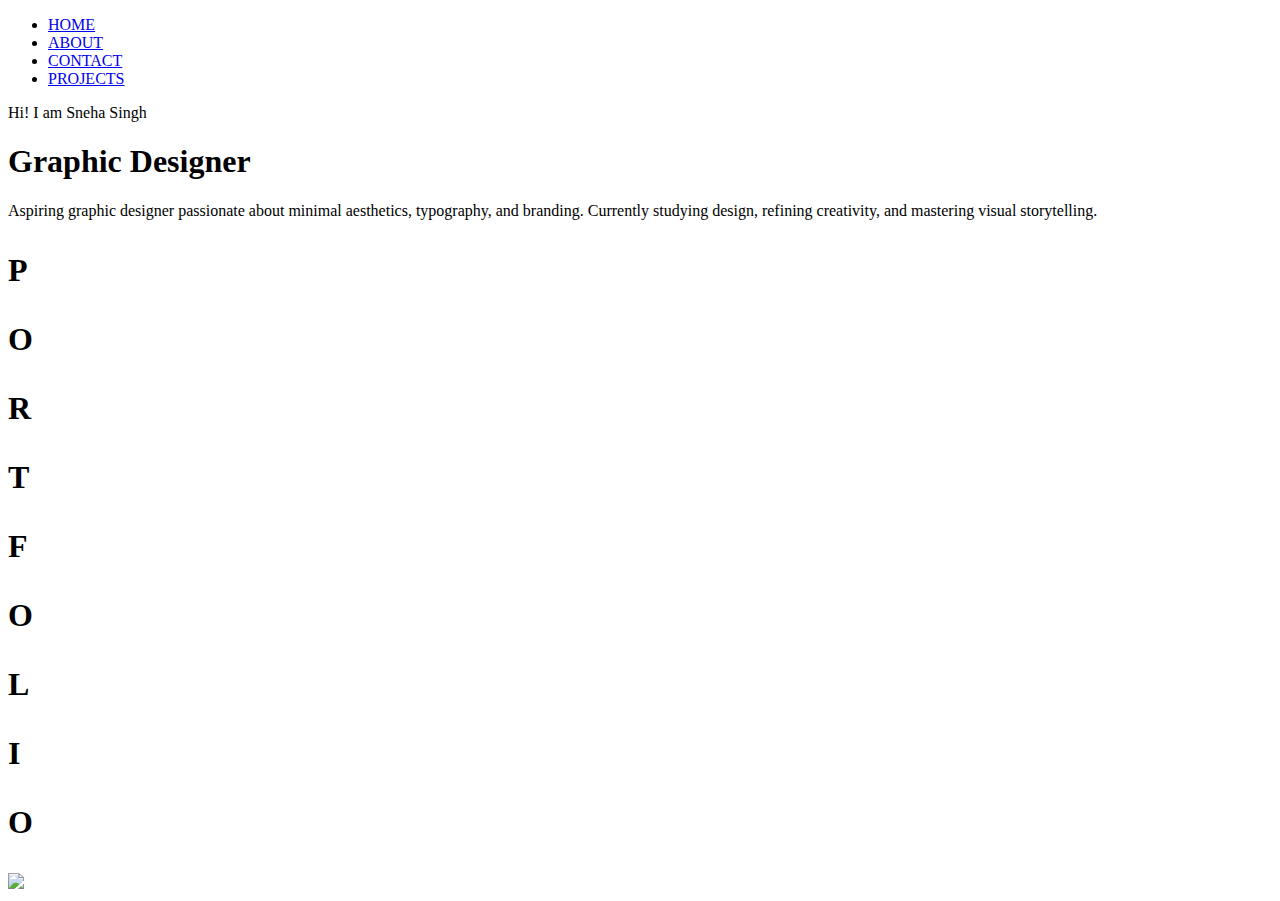
==== index.html @ ae150962 "add via uploading" ====
<!DOCTYPE html>
<html lang="en">
<head>
    <meta charset="UTF-8">
    <meta name="viewport" content="width=device-width, initial-scale=1.0">
    <title>Portfolio</title>
    <link rel="stylesheet" href="https://cdnjs.cloudflare.com/ajax/libs/font-awesome/6.7.2/css/all.min.css">
    <link rel="stylesheet" href="css/index.css">
</head>
<body>
    <div class="portfolio-container">
        <ul class="navlist">
            <li><a href="portfolio.html">HOME</a></li>
            <li><a href="about me.html">ABOUT</a></li>
            <li><a href="contact me.html">CONTACT</a></li>
            <li><a href="project.html">PROJECTS</a></li>
        </ul>
    </div>

        <div class="left-container">
            
            <div class="content">
                <p class="intro">Hi! I am <span>Sneha Singh</span></p>
                <h1>Graphic Designer</h1>
                <p class="detail">
                    Aspiring graphic designer passionate about minimal aesthetics, typography, and branding. Currently studying design, refining creativity, and mastering visual storytelling.
                </p>
                
            </div>

            <h1 class="port"><p class="P">P</p><p class="O1">O</p><p class="R">R</p><p class="T">T</p><p class="F">F</p><p class="O2">O</p><p class="L">L</p><p class="I">I</p><p class="O3">O</p></h1>
        </div>

        <div class="right-container">
            <img src="image/sneha2.png" class="profile-img">
        </div>
    </div>
</body>
</html>
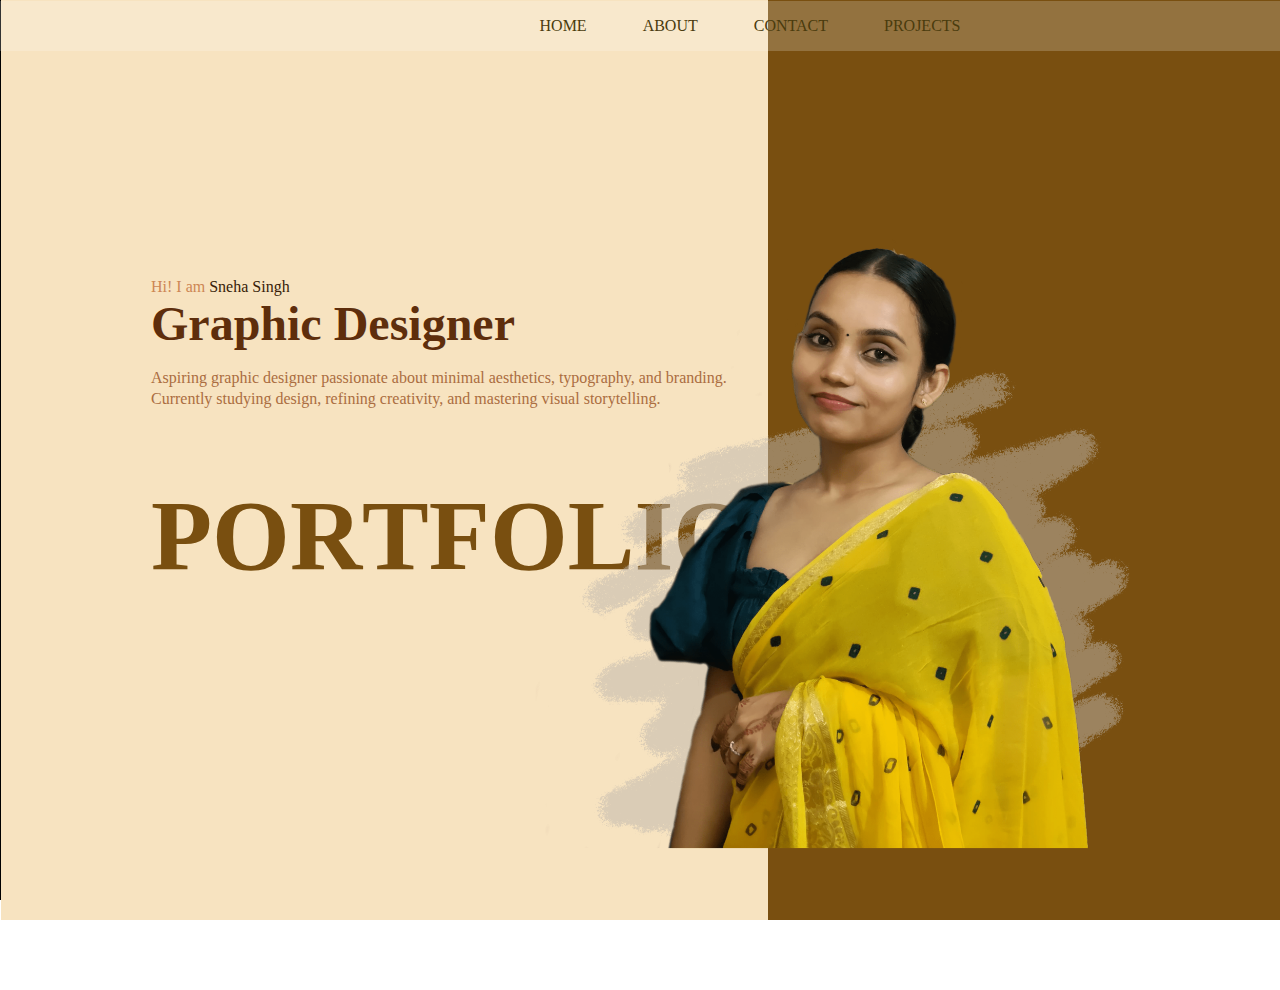
==== commit c5f33428: "add files via upload" ====
--- a/index.html
+++ b/index.html
@@ -32,7 +32,7 @@
         </div>
 
         <div class="right-container">
-            <img src="image/sneha2.png" class="profile-img">
+            <img src="images/sneha2.png" class="profile-img">
         </div>
     </div>
 </body>
--- a/css/index.css
+++ b/css/index.css
@@ -0,0 +1,267 @@
+* {
+    margin: 0;
+    padding: 0;
+    box-sizing: border-box;
+}
+
+body {
+    width: 500px;
+    height: 900px;
+    overflow: hidden;
+    border: 1px solid black;
+}
+
+/* Portfolio Container */
+.portfolio-container {
+    width: 100px;
+    height: 100px;
+    display: flex;
+    position: absolute;
+    left: 700px;
+}
+
+/* Navigation Bar */
+.navlist {
+    display: flex;
+    gap: 3.5rem;
+    height: 50px;
+    width: 1600px;
+    justify-content: center;
+    align-items: center;
+    position: absolute;
+    top: 0;
+    left: 50%;
+    transform: translateX(-50%);
+    background: rgba(255, 255, 255, 0.2);
+    padding: 1rem 0;
+    z-index: 1000;
+}
+
+.navlist li {
+    list-style: none;
+}
+
+.navlist li a {
+    text-decoration: none;
+    text-transform: uppercase;
+    font-size: 1rem;
+    color: rgb(74, 59, 13);
+}
+
+.navlist li a:hover {
+    color: black;
+    font-size: larger;
+    background-color: rgb(149, 97, 7);
+}
+
+/* Left Section */
+.left-container {
+    background-color: rgb(247, 227, 192);
+    width: 60%;
+    height: 920px;
+    display: flex;
+    flex-direction: column;
+    justify-content: center;
+    position: absolute;
+    top: 0px;
+}
+
+
+.content {
+    margin-left: 150px;
+    margin-top: 150px;
+}
+
+.content .intro {
+    font-size: 1rem;
+    color: rgb(205, 135, 84);
+    margin-top: -200px;
+}
+
+.content .intro span {
+    color: rgb(56, 28, 8);
+}
+
+.content h1 {
+    font-size: 3rem;
+    color: rgb(94, 46, 12);
+}
+
+.content .detail {
+    font-size: 1rem;
+    color: rgb(171, 109, 65);
+    max-width: 38rem;
+    margin-top: 1.1rem;
+    margin-bottom: 3rem;
+    line-height: 1.3rem;
+}
+
+
+
+/* Right Section */
+.right-container {
+    background: rgb(121, 79, 16);
+    width: 40%;
+    position: absolute;
+    right: 0px;
+    top: 0px;
+    display: flex;
+    align-items: center;
+    justify-content: center;
+    height: 920px;
+    
+}
+
+.profile-img {
+    
+    height: 900px;
+   
+    object-fit: cover;
+    position: absolute;
+    right: 150px; 
+    top: 90px; /* Moves image further left */
+}
+
+.port{
+    margin-left: 150px;
+    font-size: 100px;  
+    color: rgb(121, 79, 16);
+    display: flex;
+}
+
+
+
+
+
+
+/* media query*/
+
+
+
+@media screen and (max-width:400px){
+
+     
+   body{
+        width: 380px;
+        height: 760px;
+        overflow-x: hidden;
+        overflow-y: hidden;
+        border: 1px solid black;
+    }
+    
+
+    .right-container {
+        background: rgb(121, 79, 16);
+        width: 20%;
+        position: absolute;
+        display: flex;
+        align-items: center;
+        justify-content: center;
+        height: 760px;
+        left: 300px;
+        
+    }
+
+    .left-container {
+        background-color: rgb(247, 227, 192);
+        width: 80%;
+        display: flex;
+        flex-direction: column;
+        justify-content: center;
+        height: 760px;
+    }
+
+    .content {
+        margin-left: 40px;
+        margin-top: 170px;
+    }
+    
+
+    .port{
+       
+        font-size: 3rem;  
+        color: rgb(247, 227, 192);
+        display: flex;
+        flex-direction: column;
+        width:100px;
+        height:100px;
+       transform:translateX(200px);
+       position: absolute;
+       top: 80px;
+       left: -30px;
+       z-index: 1;
+    }
+
+    .profile-img {
+    
+        height: 600px;
+        object-fit: cover;
+        position: absolute;
+        right: 20px; 
+        top: 250px; /* Moves image further left */
+    }
+    
+    .content .intro {
+        font-size: 1rem;
+        color: rgb(205, 135, 84);
+        margin-top: -350px;
+    }
+    
+    .content .intro span {
+        color: rgb(56, 28, 8);
+    }
+    
+    .content h1 {
+        font-size: 3rem;
+        color: rgb(94, 46, 12);
+    }
+    
+    .content .detail {
+        font-size: 1rem;
+        color: rgb(171, 109, 65);
+        max-width: 38rem;
+        margin-top: 1.1rem;
+        margin-bottom: 3rem;
+        line-height: 1.3rem;
+    }
+    
+    
+    .navlist {
+        display: flex;
+    gap: 2rem;
+    height: 60px;
+    width: 500px;
+    justify-content: center;
+    align-items: center;
+    position: absolute;
+    top: 0%;
+    left: -510px;
+    transform: translateX(-50%);
+    background: rgba(255, 255, 255, 0.2);
+    padding: 1rem 0;
+    z-index: 1000;
+    }
+
+    .navlist li a {
+        text-decoration: none;
+        text-transform: uppercase;
+        font-size: 1rem;
+        color: rgb(74, 59, 13);
+        
+    }
+    
+    .navlist li a:hover {
+        color: black;
+        font-size: larger;
+        background-color: rgb(149, 97, 7);
+    }
+    
+    .content h1 {
+        font-size: 1.8rem;
+        color: rgb(94, 46, 12);
+    }
+
+
+    
+
+}